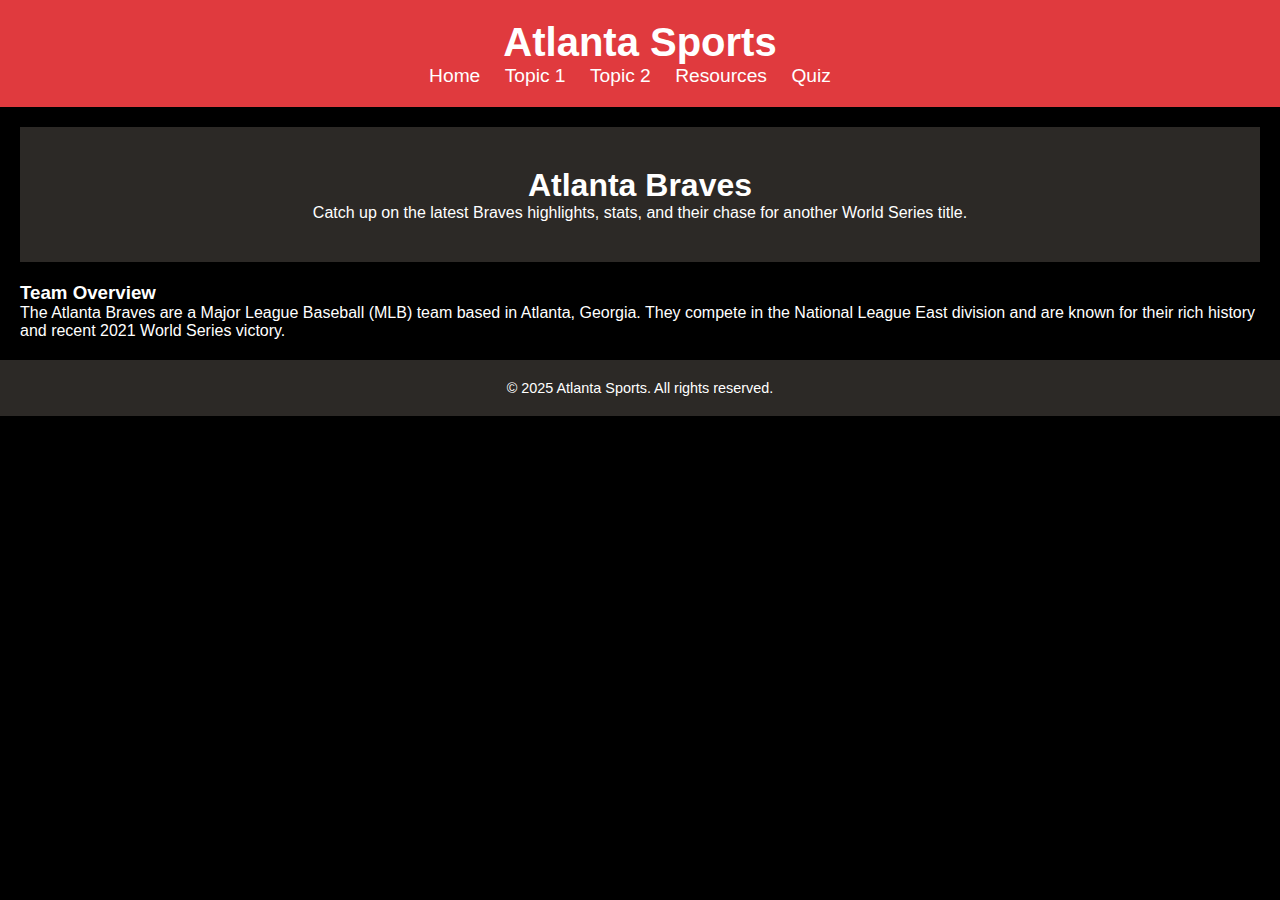
==== atlbraves.html @ e8319230 "Update atlbraves.html" ====
<!DOCTYPE html>
<html lang="en">
<head>
    <meta charset="UTF-8">
    <meta name="viewport" content="width=device-width, initial-scale=1.0">
    <title>Atlanta Braves</title>
    <link rel="stylesheet" href="styles/styles.css">
</head>
<body>
    <header>
        <div class="logo">
            <h1>Atlanta Sports</h1>
        </div>
        <nav>
            <ul>
                <li><a href="index.html">Home</a></li>
                <li><a href="atlhawks.html">Topic 1</a></li>
                <li><a href="atlfalcons.html">Topic 2</a></li>
                <li><a href="resources.html">Resources</a></li>
                <li><a href="quiz.html">Quiz</a></li>
            </ul>
        </nav>
    </header>

    <main>
        <section class="hero">
            <h2>Atlanta Braves</h2>
            <p>Catch up on the latest Braves highlights, stats, and their chase for another World Series title.</p>
        </section>

        <section class="content">
            <h3>Team Overview</h3>
            <p>The Atlanta Braves are a Major League Baseball (MLB) team based in Atlanta, Georgia. They compete in the National League East division and are known for their rich history and recent 2021 World Series victory.</p>
        </section>
    </main>

    <footer>
        <p>&copy; 2025 Atlanta Sports. All rights reserved.</p>
    </footer>
</body>
</html>
---- styles/styles.css ----
/* General reset and base styles */
* {
    margin: 0;
    padding: 0;
    box-sizing: border-box;
}

body {
    font-family: Arial, sans-serif;
    background-color: #000;
    color: white;
}

header {
    background-color: #E03A3E; /* Atlanta Hawks red */
    padding: 20px;
    text-align: center;
}

header h1 {
    font-size: 2.5rem;
}

nav ul {
    list-style-type: none;
    padding: 0;
}

nav ul li {
    display: inline;
    margin-right: 20px;
}

nav ul li a {
    color: white;
    text-decoration: none;
    font-size: 1.2rem;
}

nav ul li a:hover {
    text-decoration: underline;
}

.hero {
    background-color: #2C2926; /* Dark background */
    padding: 40px;
    text-align: center;
}

.hero h2 {
    font-size: 2rem;
}

main {
    padding: 20px;
}

.content {
    margin-top: 20px;
}

.cards {
    display: flex;
    justify-content: space-between;
    margin-top: 20px;
}

.card {
    background-color: #1D1D1B; /* Dark card background */
    padding: 20px;
    border-radius: 10px;
    width: 45%;
}

.card h4 {
    font-size: 1.5rem;
}

.card p {
    font-size: 1rem;
    color: #B8B8B8; /* Lighter text color */
}

footer {
    background-color: #2C2926;
    text-align: center;
    padding: 20px;
    font-size: 0.9rem;
}
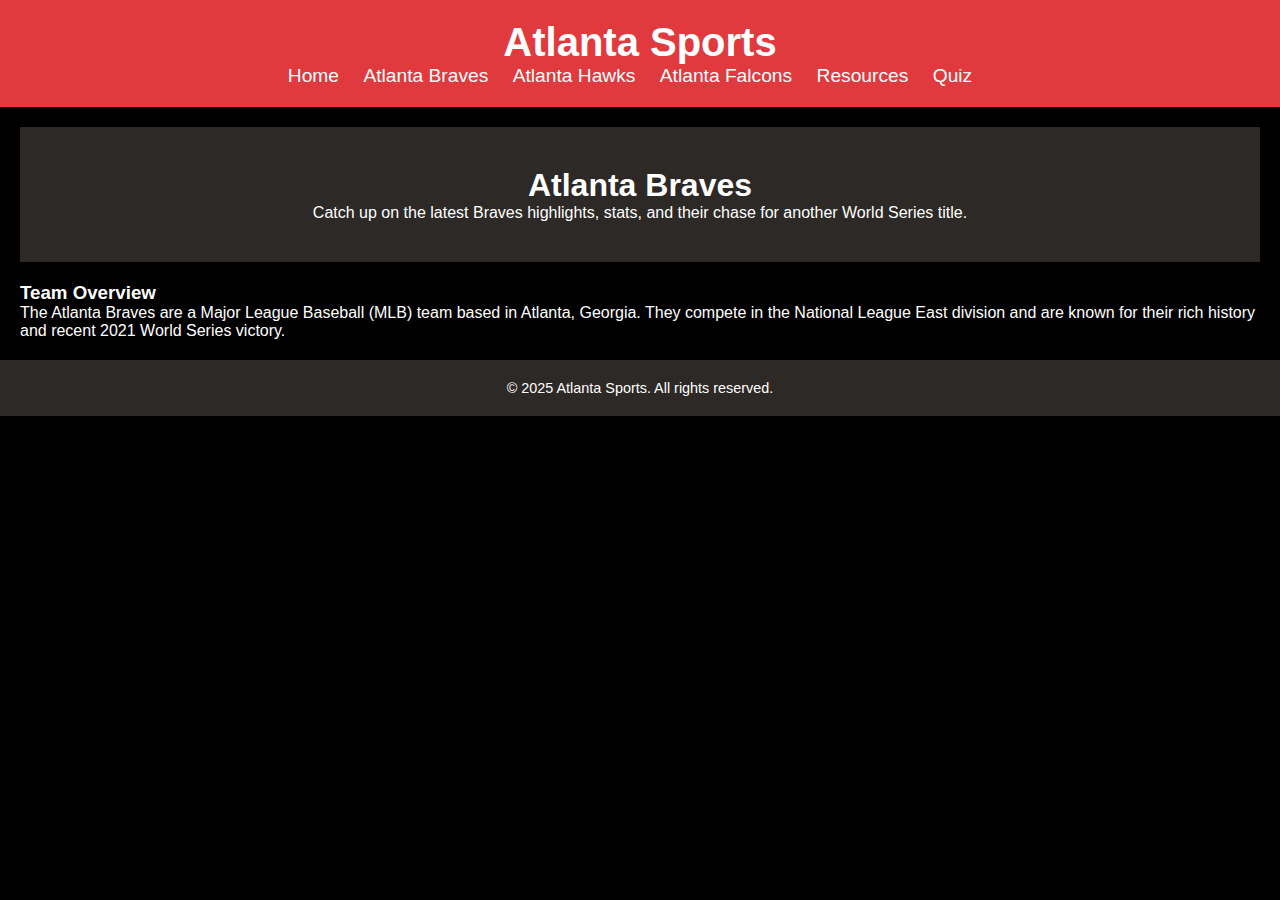
==== commit 8552b4fc: "Updated" ====
--- a/atlbraves.html
+++ b/atlbraves.html
@@ -14,8 +14,9 @@
         <nav>
             <ul>
                 <li><a href="index.html">Home</a></li>
-                <li><a href="atlhawks.html">Topic 1</a></li>
-                <li><a href="atlfalcons.html">Topic 2</a></li>
+                <li><a href="atlbraves.html">Atlanta Braves</a></li>
+                <li><a href="atlhawks.html">Atlanta Hawks</a></li>
+                <li><a href="atlfalcons.html">Atlanta Falcons</a></li>
                 <li><a href="resources.html">Resources</a></li>
                 <li><a href="quiz.html">Quiz</a></li>
             </ul>
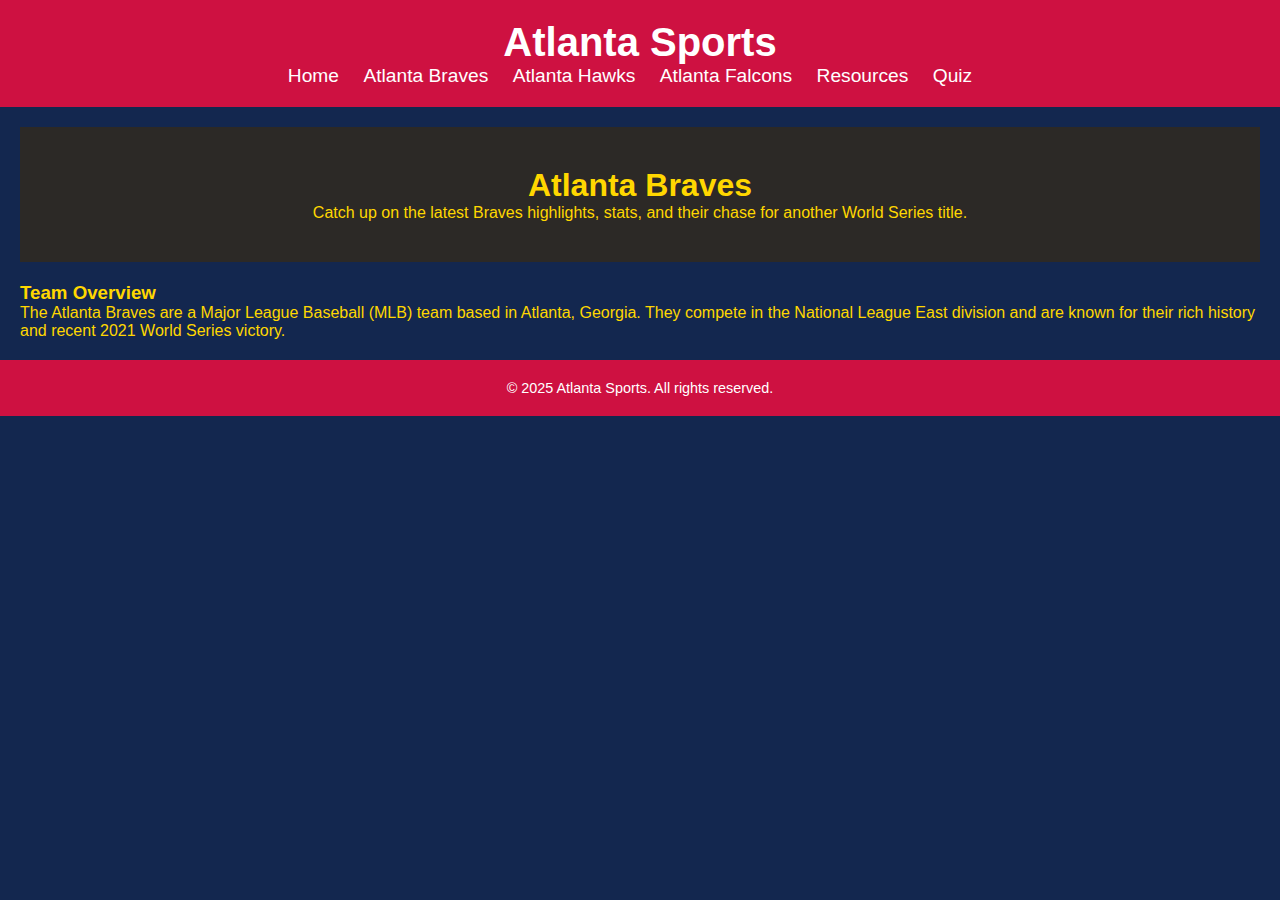
==== commit 0e719146: "Color updated to team pages" ====
--- a/atlbraves.html
+++ b/atlbraves.html
@@ -6,7 +6,7 @@
     <title>Atlanta Braves</title>
     <link rel="stylesheet" href="styles/styles.css">
 </head>
-<body>
+<body class="braves-page">
     <header>
         <div class="logo">
             <h1>Atlanta Sports</h1>
--- a/styles/styles.css
+++ b/styles/styles.css
@@ -11,8 +11,43 @@
     color: white;
 }
 
+/* Braves - Navy, Red, Gold */
+.braves-page {
+    background-color: #13274F; /* Braves Navy */
+    color: #FFD700; /* Gold */
+}
+
+.braves-page header,
+.braves-page footer {
+    background-color: #CE1141; /* Braves Red */
+    color: white;
+}
+
+/* Hawks - Red and White */
+.hawks-page {
+    background-color: #E03A3E; /* Hawks Red */
+    color: #ffffff; /* White text */
+}
+
+.hawks-page header,
+.hawks-page footer {
+    background-color: #FFFFFF; /* White background for header/footer */
+    color: #E03A3E; /* Red text */
+}
+
+/* Falcons - Red, Black, Silver */
+.falcons-page {
+    background-color: #A71930; /* Falcons Red */
+    color: #ffffff;
+}
+
+.falcons-page header,
+.falcons-page footer {
+    background-color: #000000; /* Falcons Black */
+    color: #fff;
+}
+
 header {
-    background-color: #E03A3E; /* Atlanta Hawks red */
     padding: 20px;
     text-align: center;
 }
@@ -82,7 +117,6 @@
 }
 
 footer {
-    background-color: #2C2926;
     text-align: center;
     padding: 20px;
     font-size: 0.9rem;
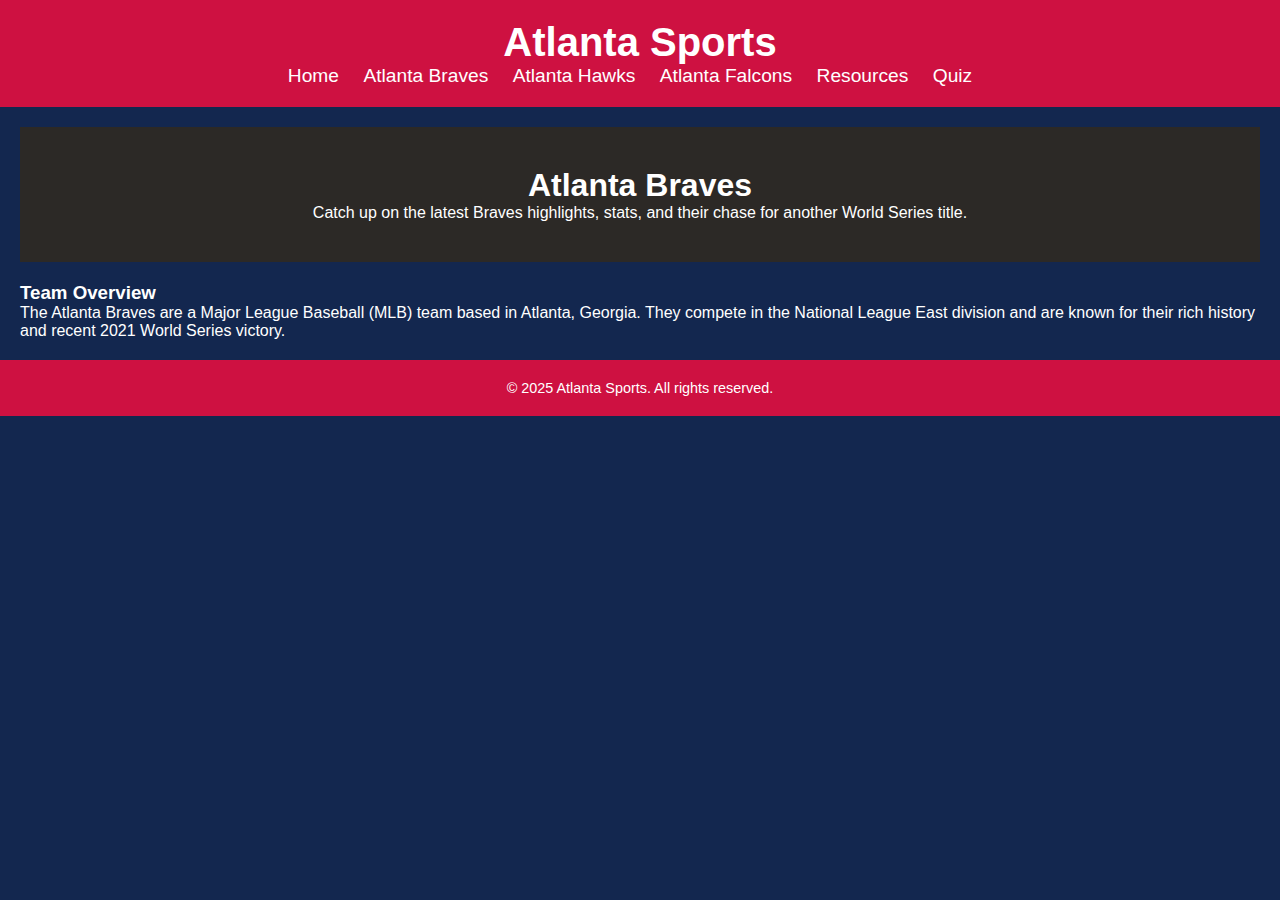
==== commit 45b1e298: "update for brave page" ====
--- a/atlbraves.html
+++ b/atlbraves.html
@@ -7,36 +7,39 @@
     <link rel="stylesheet" href="styles/styles.css">
 </head>
 <body class="braves-page">
-    <header>
-        <div class="logo">
-            <h1>Atlanta Sports</h1>
-        </div>
-        <nav>
-            <ul>
-                <li><a href="index.html">Home</a></li>
-                <li><a href="atlbraves.html">Atlanta Braves</a></li>
-                <li><a href="atlhawks.html">Atlanta Hawks</a></li>
-                <li><a href="atlfalcons.html">Atlanta Falcons</a></li>
-                <li><a href="resources.html">Resources</a></li>
-                <li><a href="quiz.html">Quiz</a></li>
-            </ul>
-        </nav>
-    </header>
+    <div class="content-container">
+        <header>
+            <div class="logo">
+                <h1>Atlanta Sports</h1>
+            </div>
+            <nav>
+                <ul>
+                    <li><a href="index.html">Home</a></li>
+                    <li><a href="atlbraves.html">Atlanta Braves</a></li>
+                    <li><a href="atlhawks.html">Atlanta Hawks</a></li>
+                    <li><a href="atlfalcons.html">Atlanta Falcons</a></li>
+                    <li><a href="resources.html">Resources</a></li>
+                    <li><a href="quiz.html">Quiz</a></li>
+                </ul>
+            </nav>
+        </header>
 
-    <main>
-        <section class="hero">
-            <h2>Atlanta Braves</h2>
-            <p>Catch up on the latest Braves highlights, stats, and their chase for another World Series title.</p>
-        </section>
+        <main>
+            <section class="hero">
+                <h2>Atlanta Braves</h2>
+                <p>Catch up on the latest Braves highlights, stats, and their chase for another World Series title.</p>
+            </section>
 
-        <section class="content">
-            <h3>Team Overview</h3>
-            <p>The Atlanta Braves are a Major League Baseball (MLB) team based in Atlanta, Georgia. They compete in the National League East division and are known for their rich history and recent 2021 World Series victory.</p>
-        </section>
-    </main>
+            <section class="content">
+                <h3>Team Overview</h3>
+                <p>The Atlanta Braves are a Major League Baseball (MLB) team based in Atlanta, Georgia. They compete in the National League East division and are known for their rich history and recent 2021 World Series victory.</p>
+            </section>
+        </main>
 
-    <footer>
-        <p>&copy; 2025 Atlanta Sports. All rights reserved.</p>
-    </footer>
+        <footer>
+            <p>&copy; 2025 Atlanta Sports. All rights reserved.</p>
+        </footer>
+    </div>
 </body>
 </html>
+
--- a/styles/styles.css
+++ b/styles/styles.css
@@ -1,4 +1,4 @@
-/* General reset and base styles */
+/* === General Reset and Base Styles === */
 * {
     margin: 0;
     padding: 0;
@@ -11,42 +11,7 @@
     color: white;
 }
 
-/* Braves - Navy, Red, Gold */
-.braves-page {
-    background-color: #13274F; /* Braves Navy */
-    color: #FFD700; /* Gold */
-}
-
-.braves-page header,
-.braves-page footer {
-    background-color: #CE1141; /* Braves Red */
-    color: white;
-}
-
-/* Hawks - Red and White */
-.hawks-page {
-    background-color: #E03A3E; /* Hawks Red */
-    color: #ffffff; /* White text */
-}
-
-.hawks-page header,
-.hawks-page footer {
-    background-color: #FFFFFF; /* White background for header/footer */
-    color: #E03A3E; /* Red text */
-}
-
-/* Falcons - Red, Black, Silver */
-.falcons-page {
-    background-color: #A71930; /* Falcons Red */
-    color: #ffffff;
-}
-
-.falcons-page header,
-.falcons-page footer {
-    background-color: #000000; /* Falcons Black */
-    color: #fff;
-}
-
+/* === Header and Footer Shared Styling === */
 header {
     padding: 20px;
     text-align: center;
@@ -56,6 +21,13 @@
     font-size: 2.5rem;
 }
 
+footer {
+    text-align: center;
+    padding: 20px;
+    font-size: 0.9rem;
+}
+
+/* === Navigation === */
 nav ul {
     list-style-type: none;
     padding: 0;
@@ -76,8 +48,9 @@
     text-decoration: underline;
 }
 
+/* === Hero Section === */
 .hero {
-    background-color: #2C2926; /* Dark background */
+    background-color: #2C2926;
     padding: 40px;
     text-align: center;
 }
@@ -86,6 +59,7 @@
     font-size: 2rem;
 }
 
+/* === Main Content === */
 main {
     padding: 20px;
 }
@@ -94,6 +68,7 @@
     margin-top: 20px;
 }
 
+/* === Cards === */
 .cards {
     display: flex;
     justify-content: space-between;
@@ -101,7 +76,7 @@
 }
 
 .card {
-    background-color: #1D1D1B; /* Dark card background */
+    background-color: #1D1D1B;
     padding: 20px;
     border-radius: 10px;
     width: 45%;
@@ -113,11 +88,68 @@
 
 .card p {
     font-size: 1rem;
-    color: #B8B8B8; /* Lighter text color */
+    color: #B8B8B8;
 }
 
-footer {
-    text-align: center;
-    padding: 20px;
-    font-size: 0.9rem;
+/* === Page-Specific Styles === */
+
+/* INDEX PAGE - Atlanta Skyline */
+body.index-page {
+    background-image: url('https://ca264df6b006075d6612-4d8693febf8638b9aceea3f57dbca0ba.ssl.cf1.rackcdn.com/Architecture-041-170502.jpg');
+    background-size: cover;
+    background-position: center;
+    background-attachment: fixed;
 }
+
+/* BRAVES PAGE */
+body.braves-page {
+    background-color: #13274F; /* Braves Navy */
+    color: #ffffff;
+    background-image: url('https://logos-world.net/wp-content/uploads/2020/06/Atlanta-Braves-Logo-1990-2017.png');
+    background-size: 20%; /* Adjust this value to control the size of the logo */
+    background-repeat: repeat-y; /* Repeat the logo vertically */
+    background-position: left top, right top; /* Places images on the left and right sides */
+    background-attachment: fixed; /* Keeps the images fixed while scrolling */
+}
+
+.braves-page header,
+.braves-page footer {
+    background-color: #CE1141;
+    color: white;
+}
+
+/* HAWKS PAGE */
+body.hawks-page {
+    background-color: #E03A3E;
+    color: white;
+    background-image: url('https://logos-world.net/wp-content/uploads/2020/05/Atlanta-Hawks-Symbol.png');
+    background-size: contain;
+    background-repeat: no-repeat;
+    background-position: center;
+    background-attachment: fixed;
+}
+
+.hawks-page header,
+.hawks-page footer {
+    background-color: #FFFFFF;
+    color: #E03A3E;
+}
+
+/* FALCONS PAGE */
+body.falcons-page {
+    background-color: #A71930;
+    color: white;
+    background-image: url('https://logos-world.net/wp-content/uploads/2020/05/Atlanta-Falcons-symbol.jpg');
+    background-size: contain;
+    background-repeat: no-repeat;
+    background-position: center;
+    background-attachment: fixed;
+}
+
+.falcons-page header,
+.falcons-page footer {
+    background-color: #000000;
+    color: white;
+}
+
+
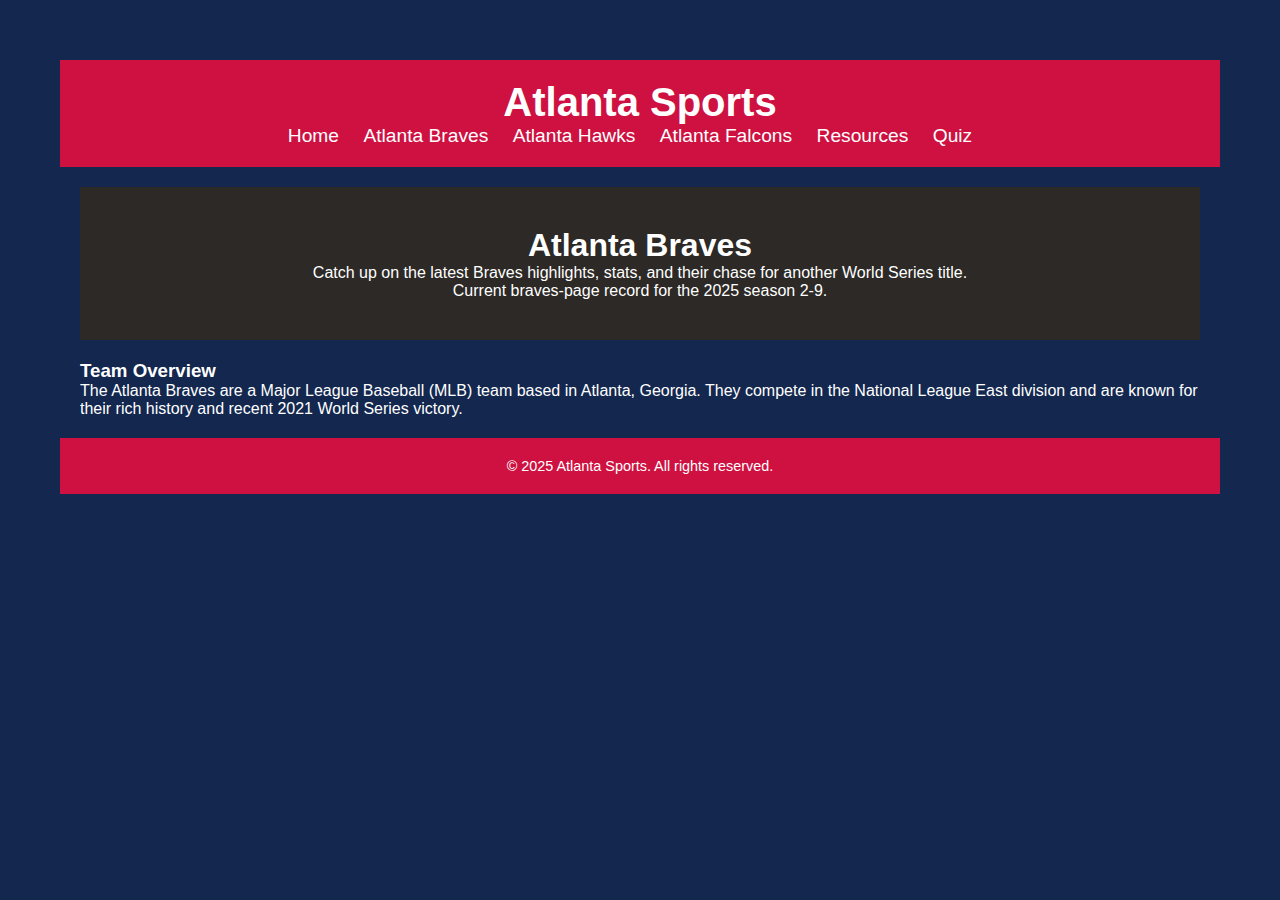
==== commit 53727ecc: "adding information" ====
--- a/atlbraves.html
+++ b/atlbraves.html
@@ -28,6 +28,7 @@
             <section class="hero">
                 <h2>Atlanta Braves</h2>
                 <p>Catch up on the latest Braves highlights, stats, and their chase for another World Series title.</p>
+                <p>Current braves-page record for the 2025 season 2-9.</p>
             </section>
 
             <section class="content">
--- a/styles/styles.css
+++ b/styles/styles.css
@@ -9,6 +9,13 @@
     font-family: Arial, sans-serif;
     background-color: #000;
     color: white;
+}
+
+/* === Shared Content Container (NEW) === */
+.content-container {
+    max-width: 1200px;       /* keeps text away from logos */
+    margin: 0 auto;         /* centers the content */
+    padding: 20px;          /* inner spacing */
 }
 
 /* === Header and Footer Shared Styling === */
@@ -105,11 +112,13 @@
 body.braves-page {
     background-color: #13274F; /* Braves Navy */
     color: #ffffff;
-    background-image: url('https://logos-world.net/wp-content/uploads/2020/06/Atlanta-Braves-Logo-1990-2017.png');
-    background-size: 20%; /* Adjust this value to control the size of the logo */
-    background-repeat: repeat-y; /* Repeat the logo vertically */
-    background-position: left top, right top; /* Places images on the left and right sides */
-    background-attachment: fixed; /* Keeps the images fixed while scrolling */
+    background-image: url('https://logos-world.net/wp-content/uploads/2020/06/Atlanta-Braves-Logo-1990-2017.png'), 
+                      url('https://logos-world.net/wp-content/uploads/2020/06/Atlanta-Braves-Logo-1990-2017.png');
+    background-size: 20%;
+    background-repeat: repeat-y;
+    background-position: left center, right center;
+    background-attachment: fixed;
+    padding: 40px; /* Keeps content from overlapping the side logos */
 }
 
 .braves-page header,
@@ -122,11 +131,13 @@
 body.hawks-page {
     background-color: #E03A3E;
     color: white;
-    background-image: url('https://logos-world.net/wp-content/uploads/2020/05/Atlanta-Hawks-Symbol.png');
-    background-size: contain;
-    background-repeat: no-repeat;
-    background-position: center;
+    background-image: url('https://logos-world.net/wp-content/uploads/2020/05/Atlanta-Hawks-Symbol.png'),
+                      url('https://logos-world.net/wp-content/uploads/2020/05/Atlanta-Hawks-Symbol.png');
+    background-size: 20%;
+    background-repeat: repeat-y;
+    background-position: left center, right center;
     background-attachment: fixed;
+    padding: 40px;
 }
 
 .hawks-page header,
@@ -139,11 +150,13 @@
 body.falcons-page {
     background-color: #A71930;
     color: white;
-    background-image: url('https://logos-world.net/wp-content/uploads/2020/05/Atlanta-Falcons-symbol.jpg');
-    background-size: contain;
-    background-repeat: no-repeat;
-    background-position: center;
+    background-image: url('https://logos-world.net/wp-content/uploads/2020/05/Atlanta-Falcons-symbol.jpg'),
+                      url('https://logos-world.net/wp-content/uploads/2020/05/Atlanta-Falcons-symbol.jpg');
+    background-size: 20%;
+    background-repeat: repeat-y;
+    background-position: left center, right center;
     background-attachment: fixed;
+    padding: 40px;
 }
 
 .falcons-page header,
@@ -151,5 +164,3 @@
     background-color: #000000;
     color: white;
 }
-
-
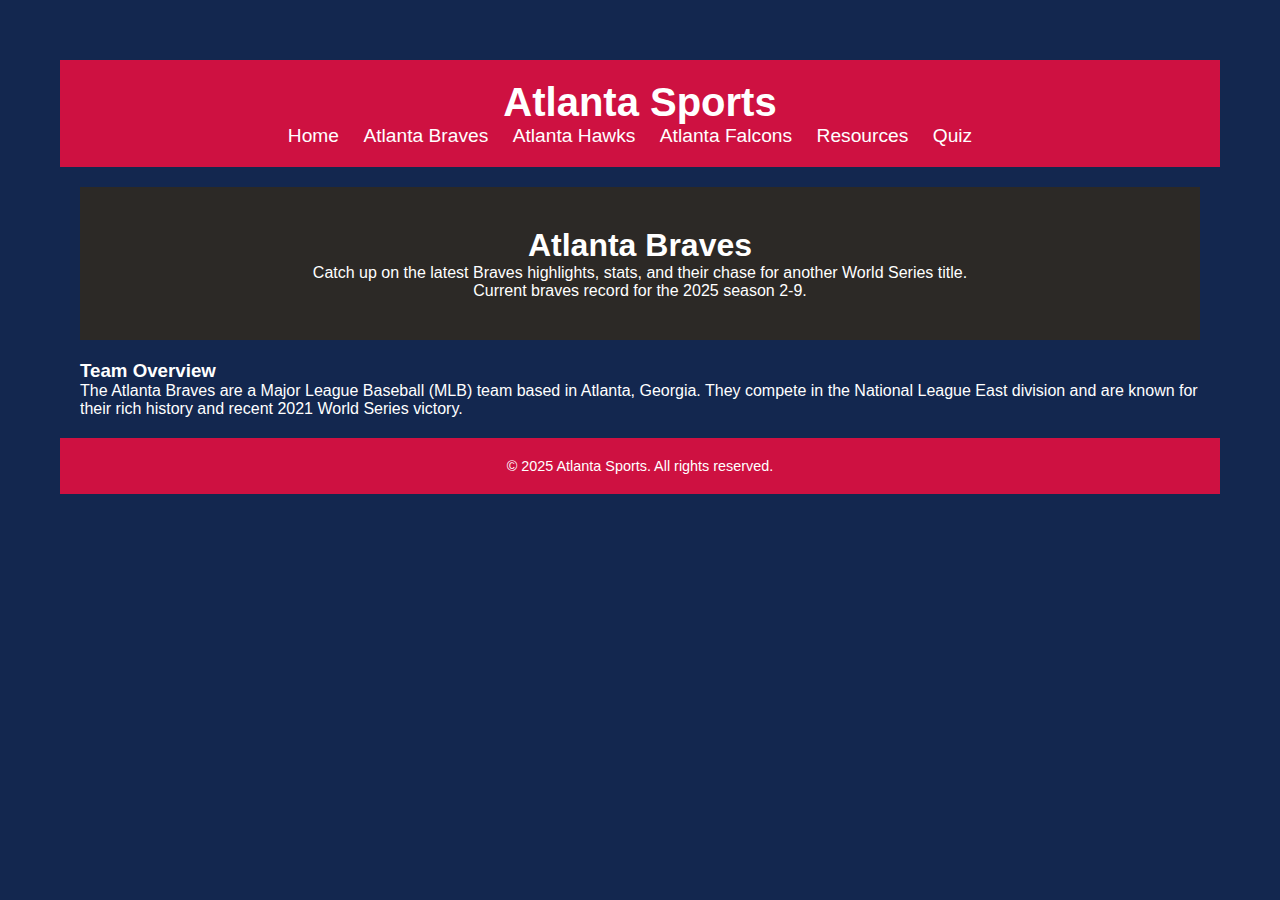
==== commit f4f823d9: "updated information" ====
--- a/atlbraves.html
+++ b/atlbraves.html
@@ -28,7 +28,7 @@
             <section class="hero">
                 <h2>Atlanta Braves</h2>
                 <p>Catch up on the latest Braves highlights, stats, and their chase for another World Series title.</p>
-                <p>Current braves-page record for the 2025 season 2-9.</p>
+                <p>Current braves record for the 2025 season 2-9.</p>
             </section>
 
             <section class="content">
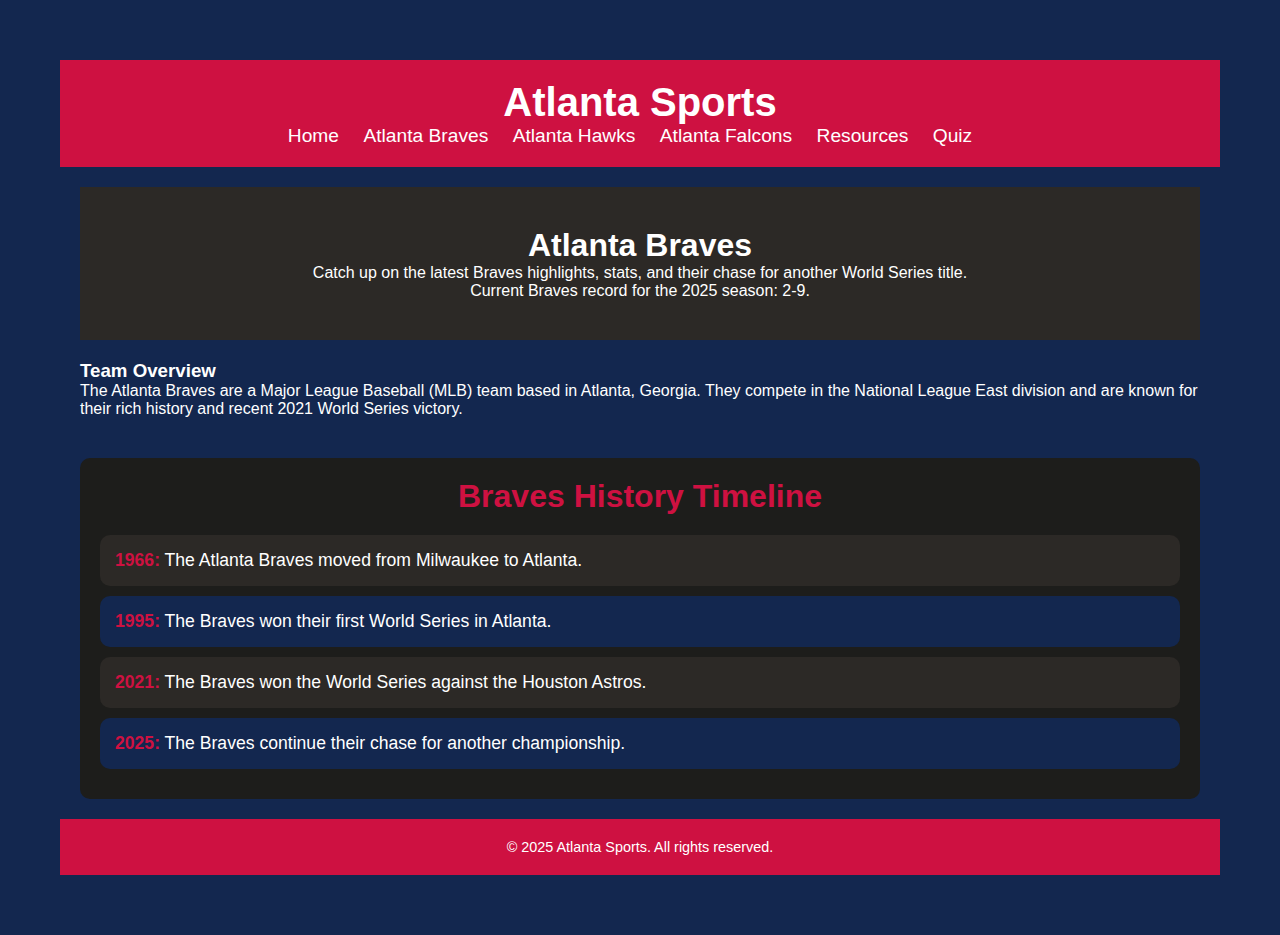
==== commit eb248410: "Adding history" ====
--- a/atlbraves.html
+++ b/atlbraves.html
@@ -28,12 +28,31 @@
             <section class="hero">
                 <h2>Atlanta Braves</h2>
                 <p>Catch up on the latest Braves highlights, stats, and their chase for another World Series title.</p>
-                <p>Current braves record for the 2025 season 2-9.</p>
+                <p>Current Braves record for the 2025 season: 2-9.</p>
             </section>
 
             <section class="content">
                 <h3>Team Overview</h3>
                 <p>The Atlanta Braves are a Major League Baseball (MLB) team based in Atlanta, Georgia. They compete in the National League East division and are known for their rich history and recent 2021 World Series victory.</p>
+            </section>
+
+            <!-- Timeline Section -->
+            <section class="timeline">
+                <h3>Braves History Timeline</h3>
+                <ol>
+                    <li>
+                        <strong>1966:</strong> The Atlanta Braves moved from Milwaukee to Atlanta.
+                    </li>
+                    <li>
+                        <strong>1995:</strong> The Braves won their first World Series in Atlanta.
+                    </li>
+                    <li>
+                        <strong>2021:</strong> The Braves won the World Series against the Houston Astros.
+                    </li>
+                    <li>
+                        <strong>2025:</strong> The Braves continue their chase for another championship.
+                    </li>
+                </ol>
             </section>
         </main>
 
@@ -43,4 +62,3 @@
     </div>
 </body>
 </html>
-
--- a/styles/styles.css
+++ b/styles/styles.css
@@ -164,3 +164,40 @@
     background-color: #000000;
     color: white;
 }
+
+/* === Timeline Section === */
+.timeline {
+    margin-top: 40px;
+    padding: 20px;
+    background-color: #1D1D1B;
+    border-radius: 10px;
+}
+
+.timeline h3 {
+    font-size: 2rem;
+    color: #CE1141; /* Braves Red */
+    text-align: center;
+    margin-bottom: 20px;
+}
+
+.timeline ol {
+    list-style-type: none;
+    padding: 0;
+}
+
+.timeline ol li {
+    background-color: #2C2926;
+    margin: 10px 0;
+    padding: 15px;
+    border-radius: 10px;
+    color: white;
+    font-size: 1.1rem;
+}
+
+.timeline ol li strong {
+    color: #CE1141; /* Braves Red */
+}
+
+.timeline ol li:nth-child(even) {
+    background-color: #13274F; /* Braves Navy */
+}
